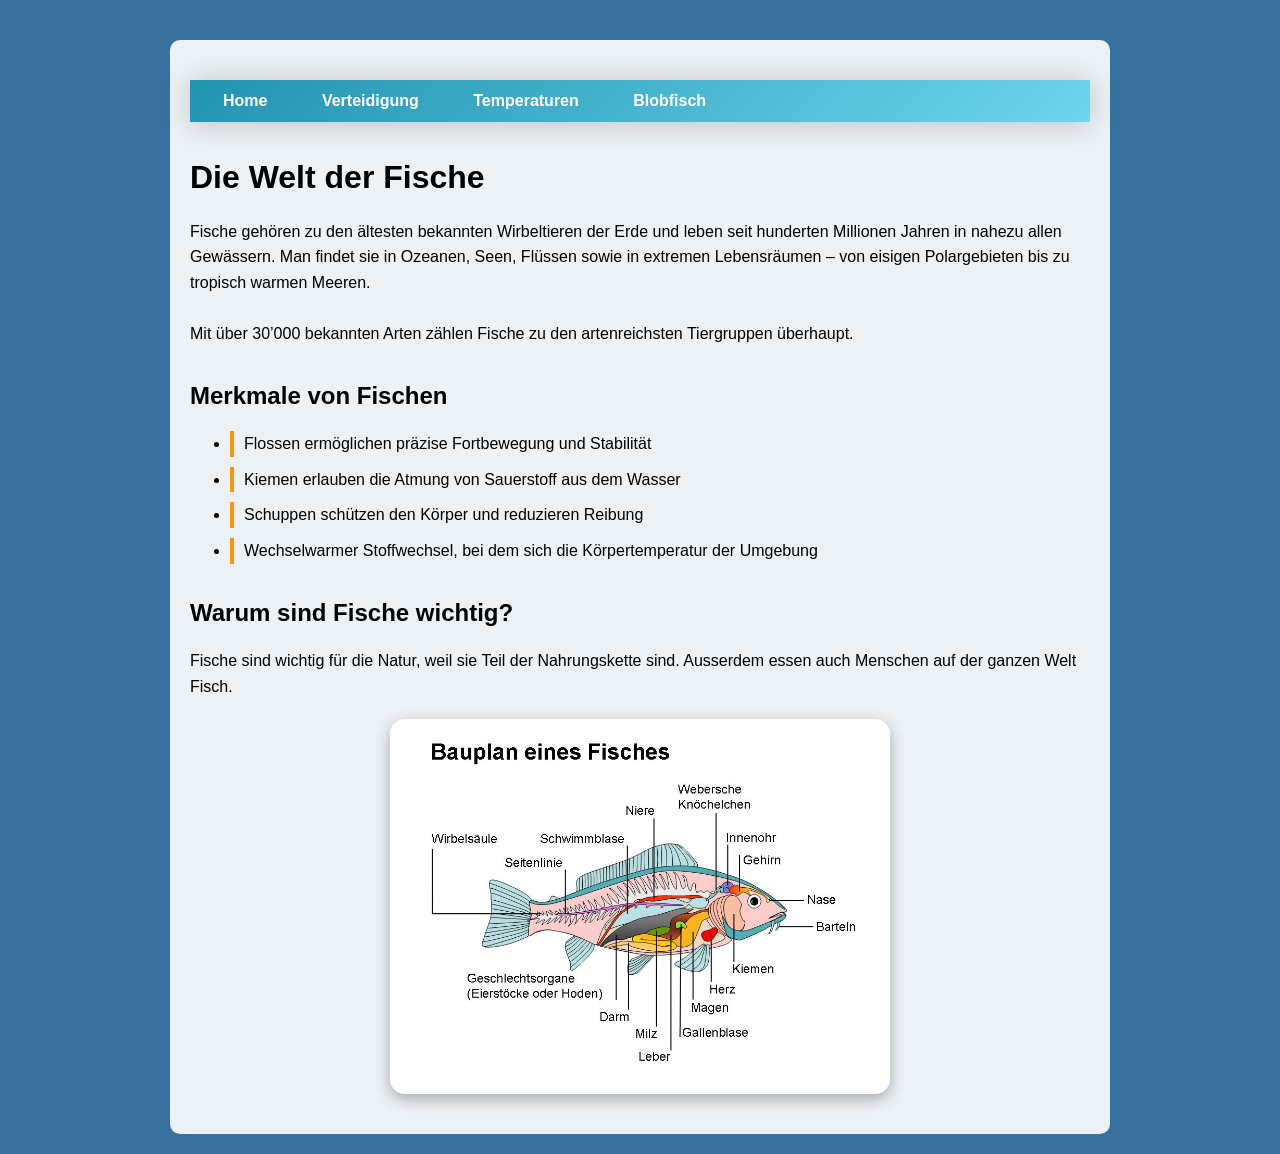
==== index.html @ 0294b96f "Add files via upload" ====
<html>
  <head>
    	<meta charset="UTF-8">
  	
	<title>Niks Fisch-Webseite</title>
  	
	<meta name="description" content="Lerne spannende Fakten über Fische, den Blobfisch und das Leben im Meer – eine Webseite von Nik.">
  	<meta name="viewport" content="width=device-width, initial-scale=1.0">
	
	<link rel="stylesheet" href="style.css">

  </head>

  <body>
<div class="content">
<nav>
	<a href="index.html">Home</a>
	<a href="Seite_1.1.html">Verteidigung</a>
	<a href="Temperaturen.html">Temperaturen</a>
	<a href="Blobfisch.html">Blobfisch</a>

</nav>

    <h1>Die Welt der Fische</h1>
  

<p>
Fische gehören zu den ältesten bekannten Wirbeltieren der Erde und leben seit hunderten Millionen Jahren in nahezu allen Gewässern. Man findet sie in Ozeanen, Seen, Flüssen sowie in extremen Lebensräumen – von eisigen Polargebieten bis zu tropisch warmen Meeren.
<br></br>
Mit über 30’000 bekannten Arten zählen Fische zu den artenreichsten Tiergruppen überhaupt.
</p>

<h2>Merkmale von Fischen</h2>

<ul>
  <li>Flossen ermöglichen präzise Fortbewegung und Stabilität</li>
  <li>Kiemen erlauben die Atmung von Sauerstoff aus dem Wasser</li>
  <li>Schuppen schützen den Körper und reduzieren Reibung</li>
  <li>Wechselwarmer Stoffwechsel, bei dem sich die Körpertemperatur der Umgebung</li>
   

</ul>

<h2>Warum sind Fische wichtig?</h2>

<p>
  Fische sind wichtig für die Natur, weil sie Teil der Nahrungskette sind.
  Ausserdem essen auch Menschen auf der ganzen Welt Fisch.
</p>


    <img src="fischorgan.jpg" width="500" class="center-img" >
</div>

  </body>


</html>
---- style.css ----
/* Allgemeines Seitenlayout */
body { 	background-color:#39719e;
	font-family: 'Segoe UI', Arial, sans-serif;
    	line-height: 1.6;
   	margin: 0;
   	padding: 20px;
      }


/* Überschriften */

h1, h2 {margin-top: 30px;margin-bottom: 15px;}

p {margin-bottom: 20px;}

/* Text */
.content {
    max-width: 900px;
    margin: 0 auto;
    padding: 40px 20px;
    background: rgba(255,255,255,0.9);
    border-radius: 10px;
    margin-top: 20px;
}

/* Listen*/

ul li {
    margin-bottom: 10px;
    padding-left: 10px;
    border-left: 4px solid #ff9500;
}

ul li:hover {
    background: rgba(255,149,0,0.1);
    padding-left: 15px;
    transition: all 0.3s ease;
}

/* Navigation */
nav {
    background: linear-gradient(135deg, #2193b0 0%, #6dd5ed 100%);
    padding: 8;
    box-shadow: 0 2px 30px rgba(0,0,0,0.2);
}

nav a {
    padding: 20px 25px;
    text-decoration: none;
    color: white;
    font-weight: bold;
    transition: background 0.3s ease;
}

nav a:hover {
    background: rgba(255,255,255,0.2);
}
/* Bilder */

.center-img {
  display: block;
  margin: 0 auto;
}
  
img {
    max-width: 100%;
    height: auto;
    border-radius: 15px;
    box-shadow: 0 5px 15px rgba(0,0,0,0.3);
    display: block;
    margin: 30px auto;
}
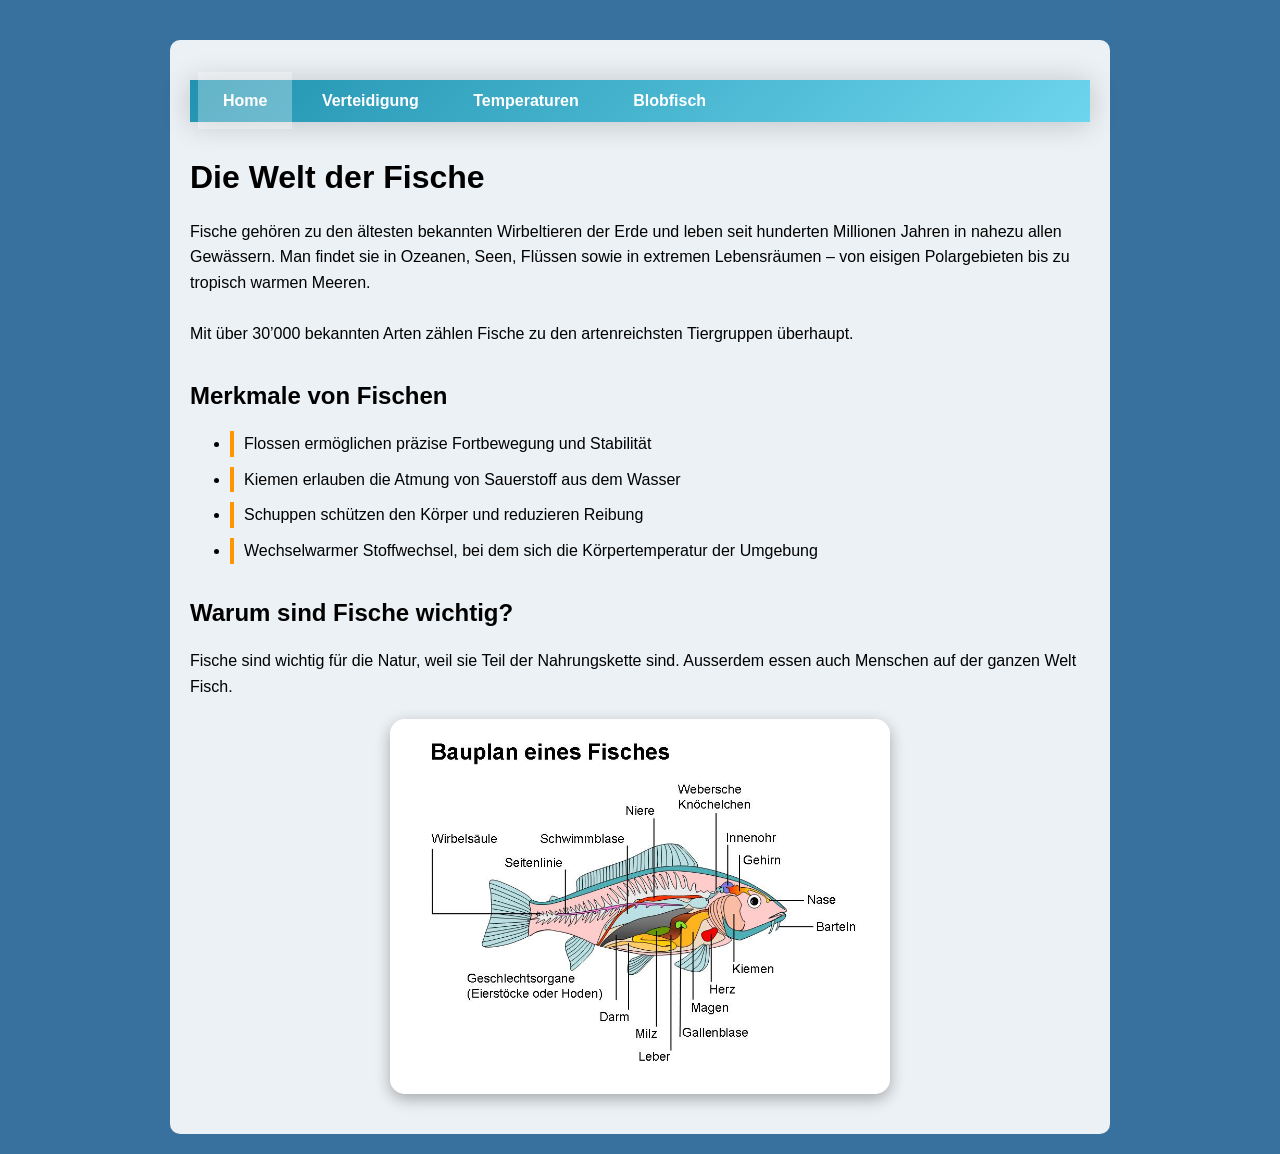
==== commit b6145c09: "Add files via upload Änderung Navigation" ====
--- a/index.html
+++ b/index.html
@@ -1,6 +1,6 @@
 <html>
   <head>
-    	<meta charset="UTF-8">
+    <meta charset="UTF-8">
   	
 	<title>Niks Fisch-Webseite</title>
   	
@@ -14,7 +14,7 @@
   <body>
 <div class="content">
 <nav>
-	<a href="index.html">Home</a>
+	<a href="index.html"class="active">Home</a>
 	<a href="Seite_1.1.html">Verteidigung</a>
 	<a href="Temperaturen.html">Temperaturen</a>
 	<a href="Blobfisch.html">Blobfisch</a>
--- a/style.css
+++ b/style.css
@@ -55,6 +55,24 @@
 nav a:hover {
     background: rgba(255,255,255,0.2);
 }
+
+/* Nur für kleine Bildschirme (Mobile) */
+@media (max-width: 767px) {
+    nav {
+        display: flex;
+        flex-direction: column;
+    }
+    
+    nav a {
+        display: block;
+        text-align: center;
+        border-bottom: 1px solid rgba(255,255,255,0.2);
+    }
+}
+nav a.active {
+    background: rgba(255,255,255,0.3);
+    border-left: 0px solid #ff9500;
+}
 /* Bilder */
 
 .center-img {
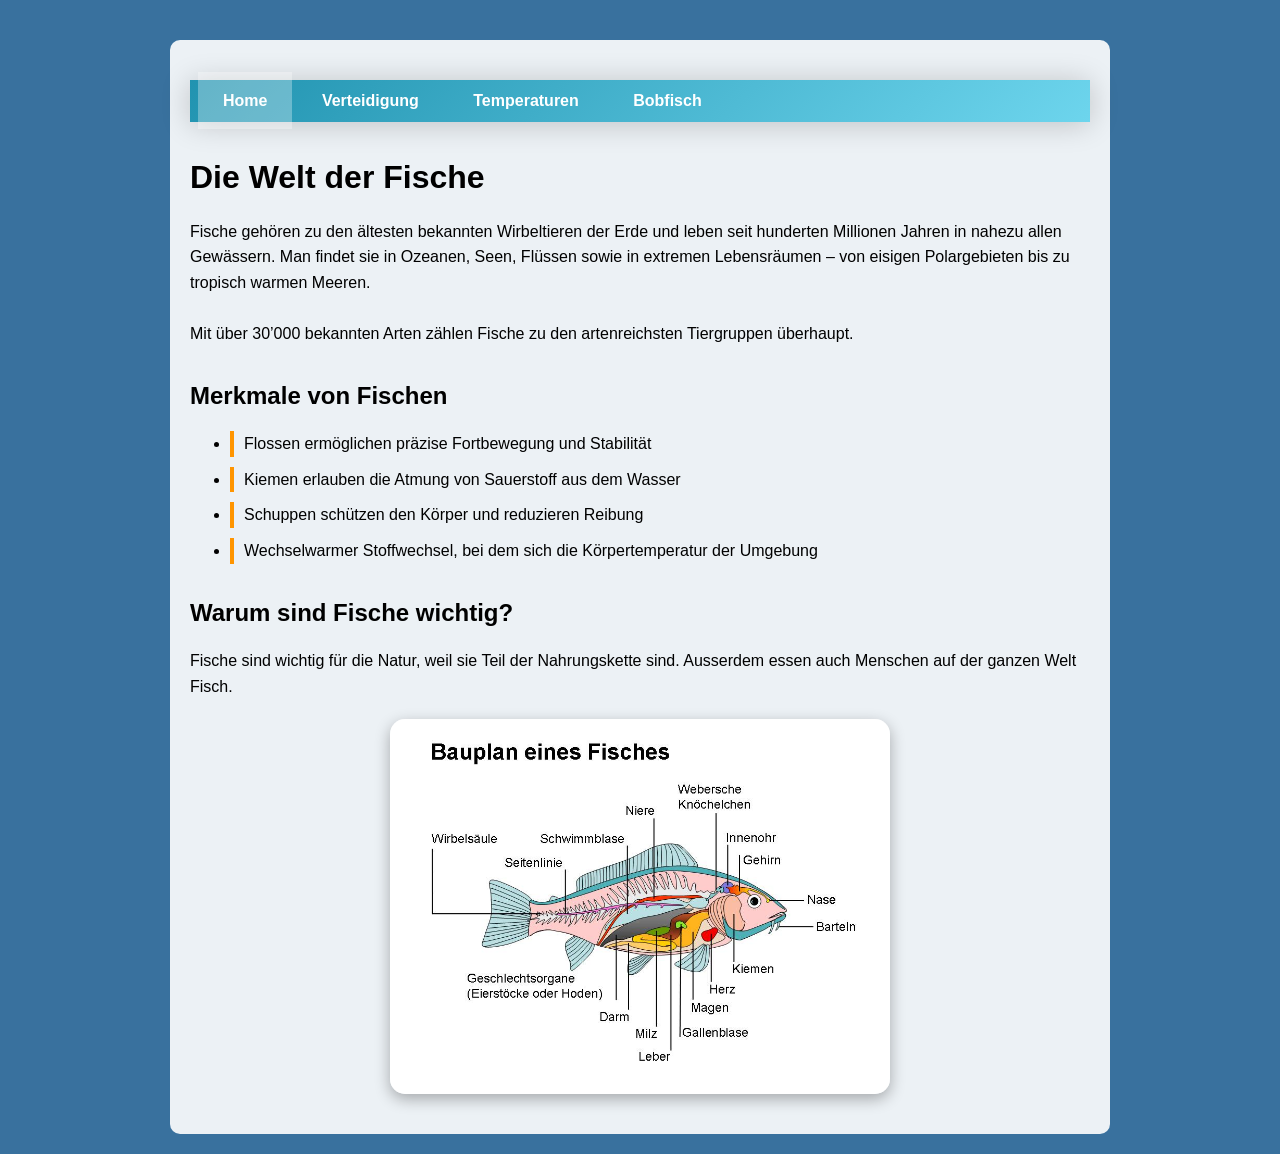
==== commit d0244154: "Add files via upload" ====
--- a/index.html
+++ b/index.html
@@ -17,7 +17,7 @@
 	<a href="index.html"class="active">Home</a>
 	<a href="Seite_1.1.html">Verteidigung</a>
 	<a href="Temperaturen.html">Temperaturen</a>
-	<a href="Blobfisch.html">Blobfisch</a>
+	<a href="Blobfisch.html">Bobfisch</a>
 
 </nav>
 
--- a/style.css
+++ b/style.css
@@ -56,8 +56,10 @@
     background: rgba(255,255,255,0.2);
 }
 
+
+
 /* Nur für kleine Bildschirme (Mobile) */
-@media (max-width: 767px) {
+@media (max-width: 420px) {
     nav {
         display: flex;
         flex-direction: column;
